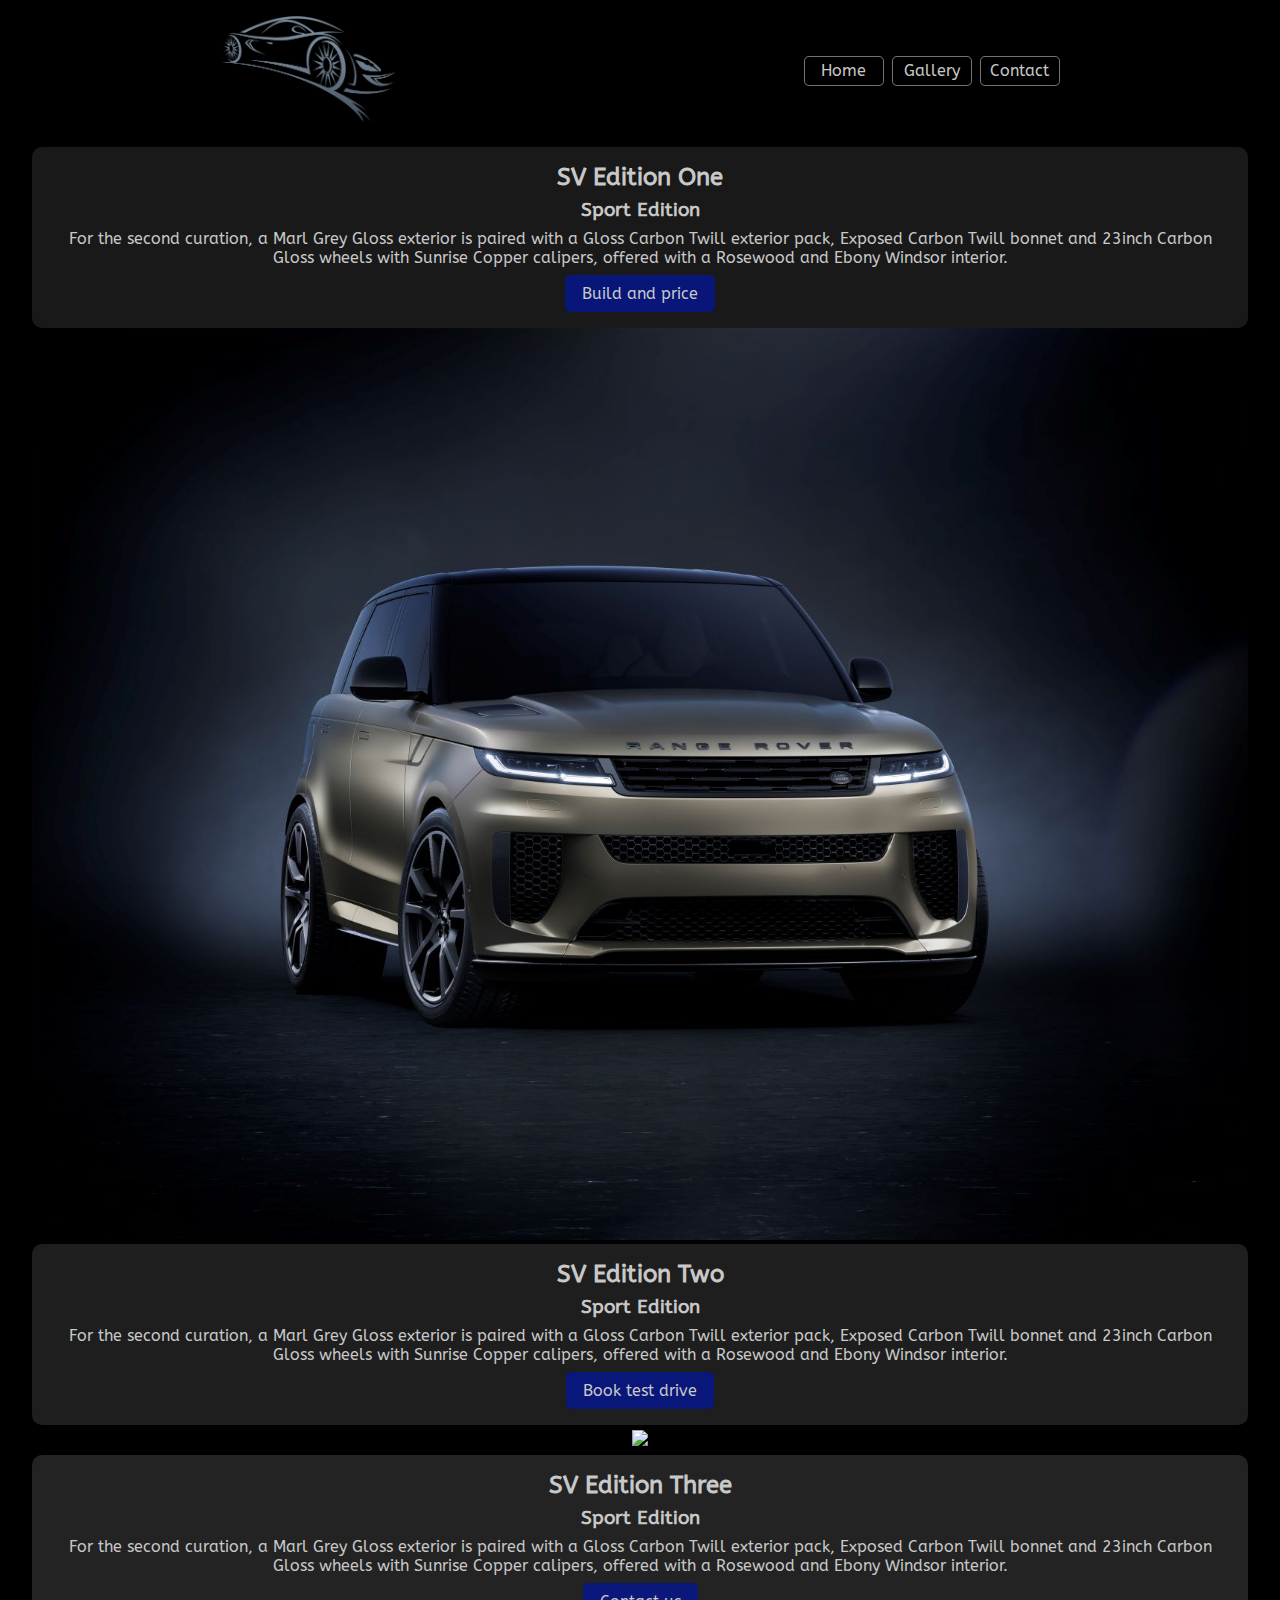
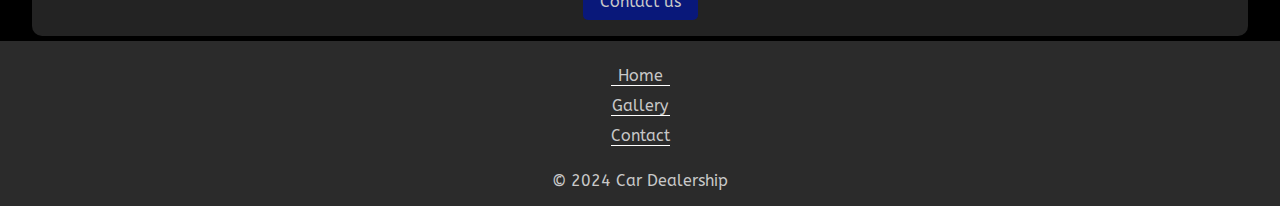
==== gallery.html @ ef991a99 "byddge struktur till mobile first" ====
<!DOCTYPE html>
<html lang="en">
<head>
    <meta charset="UTF-8">
    <meta name="viewport" content="width=device-width, initial-scale=1.0">
    <link rel="stylesheet" href="https://fonts.googleapis.com/css?family=ABeeZee">
    <meta name="description" content="car lovers">
    <link rel="stylesheet" href="styles/styles.css">
    <title>Cars</title>
</head>
<body>

    <header>
        <figure>
            <a href="index.html"><img id="logo" src="images/logo.png" alt="logo"></a>
        </figure>
        
        <nav>
            <ul>
                <li><a href="index.html">Home</a></li>
                <li><a href="gallery.html">Gallery</a></li>
                <li><a href="#">Contact</a></li>
            </ul>
        </nav>
    </header>

    <main>

        <section class="grid-gallery">

            <article class="gallery-article text-box-one">
                <h2>SV Edition One</h2>
                <h3>Sport Edition</h3>
                <p>For the second curation, a Marl Grey Gloss exterior is paired with a Gloss Carbon Twill exterior pack, Exposed Carbon Twill bonnet and 23inch Carbon Gloss wheels with Sunrise Copper calipers, offered with a Rosewood and Ebony Windsor interior.</p>
                <a href="#" class="button">Build and price</a>
            </article>

            <article class="gallery-article">
                <figure>
                    <img src="images/rang-rover1.jpeg">
                </figure>
            </article>

            <article class="gallery-article text-box-two">
                <h2>SV Edition Two</h2>
                <h3>Sport Edition</h3>
                <p>For the second curation, a Marl Grey Gloss exterior is paired with a Gloss Carbon Twill exterior pack, Exposed Carbon Twill bonnet and 23inch Carbon Gloss wheels with Sunrise Copper calipers, offered with a Rosewood and Ebony Windsor interior.</p>
                <a href="#" class="button">Book test drive</a>

            </article>

            <article class="grid-gallery">
                <figure>
                    <img src="images/rang-rover.jpg">
                </figure>
            </article>

            <article class="gallery-article text-box-three">
                <h2>SV Edition Three</h2>
                <h3>Sport Edition</h3>
                <p>For the second curation, a Marl Grey Gloss exterior is paired with a Gloss Carbon Twill exterior pack, Exposed Carbon Twill bonnet and 23inch Carbon Gloss wheels with Sunrise Copper calipers, offered with a Rosewood and Ebony Windsor interior.</p>
                <a href="#" class="button">Contact us</a>

            </article>

        </section>


       
    </main>

    <footer>
            <ul class="footer-nav">
                <li><a href="#">Home</a></li>
                <li><a href="#">Gallery</a></li>
                <li><a href="#">Contact</a></li>
            </ul>
            
            <p>&copy; 2024 Car Dealership</p>
    </footer>
    
</body>
</html>
---- styles/styles.css ----
* {
    margin: 0;
    padding: 0;
    box-sizing: border-box;
}

body {
    font-family: 'ABeeZee', serif;
    background-color: #000000;
    color: #c8c8c8;

}

/* header */
header {
    display: flex;
    flex-direction: column;
    justify-content: center;
    align-items: center;
    background-color: #000000;
    padding: 1rem;
}

#logo {
    width: clamp(125px, 20vw, 175px);
}

nav ul {
    list-style-type: none;
    display: flex;
    align-items: center;
    gap: .5rem;
}

nav ul li {
    border: 1px solid #c8c8c892;
    padding: .3rem;
    overflow: none;
    width: 80px;
    text-align: center;
    border-radius: .3rem;
}

a {
    text-decoration: none;
    color: rgb(200, 200, 200);
}


/* webpage hero content */
#mobile-hero-image {
    width: 100%;
}

.hero-section {
    width: 100%;
    display: flex;
    justify-content: center;
    align-items: center;
}

.hero-content {
    display: flex;
    flex-direction: column;
    text-align: center;
    background-color: rgb(0, 0, 0); 
    padding: 1rem;
    border-radius: 10px;
}

.hero-section h1 {
    font-size: 2.4rem;
    margin-bottom: .5rem;
    word-wrap: break-word;
  }

.hero-section p {
    font-size: 1.5rem;
    margin-bottom: .5rem;
}

.hero-section a {
    font-size: 1rem;  
}

.button {
    text-align: center;
    width: auto;
    padding: .5rem 1rem;
    margin: auto;
    border: 1px solid #65656500;
    background-color: #021591cb;
    border-radius: 5px;
    color: #c8c8c8;
}

/* .button:hover {

} */

/* Filter Css */
.filter {
    display: flex;
    flex-direction: column;
    align-items: center;
    margin-top: 1rem;
    background-color: rgba(86, 86, 86, 0.499);
    padding: 1rem;
   
}

.filter-article img{
    width: clamp(20px, 15vw, 70px);
}

.filter-article a{
    width: 200px;
}

.filter-article {
    margin-top: 2rem;
    display: flex;
    flex-direction: column;
    align-items: center;
    gap: .5rem;
}

.filter-button {
    text-align: center;
    width: auto;
    padding: .5rem 1rem;
    margin: auto;
    border: 1px solid #76767600;
    background-color: #021591cb;
    border-radius: 10px;
    color: #c8c8c8;
}


/* Article for car contents */
.car-article {
    display: flex;
    flex-direction: column;
    align-items: center; /* Align items vertically */
    justify-content: space-between; /* Adjusts space between image and text */
    margin-top: 2rem;
}

.car-article img {
    max-width: 100%; /* Adjust image size */
    margin: 1.5rem 0;
}

.car-content h3 {
    margin-bottom: .6rem;
    font-size: 2rem;
}

.car-article .car-content {
    max-width: 85%;
    text-align: center;
}




/* Footer */
footer {
    display: flex;
    flex-direction: column;
    gap: 1rem;
    align-items: center;
    padding: 1rem;
    background-color: rgba(86, 86, 86, 0.499);
}

.footer-nav {
    list-style-type: none;
    text-align: center;
}

.footer-nav li {
    margin: .6rem 0;
    border-bottom: 1px solid #fff;
}


/* Grid gallery  */
.grid-gallery img {
    width: 100%;
}

.grid-gallery {
    max-width: 95vw;
    margin: 5px auto;
    display: grid;
    grid-template-columns: 1fr;

}

.gallery-article {
    display: grid;
    justify-content: center;
    align-items: center;
    text-align: center;
    gap: .5rem;

}

.text-box-one {
    border: 1px border #fff;
    background-color: rgba(36, 36, 36, 0.689);
    padding: 1rem;
    border-radius: 10px;
}

.text-box-two {
    border: 1px border #fff;
    background-color: rgba(36, 36, 36, 0.819);
    padding: 1rem;
    border-radius: 10px;
}

.text-box-three {
    border: 1px border #fff;
    background-color: rgba(36, 36, 36, 0.984);
    padding: 1rem;
    border-radius: 10px;
}
/* Mobile first css finishes here */

/* Laptop screens css */
@media (min-width: 768px) {

    header{
        display: flex;
        flex-direction: row;
        justify-content: space-around;
    }

    #filter-heading {
        grid-column: 1 / 4;
        justify-content: center;
        align-items: center;
        align-self: center;
        text-align: center;
        padding: 1rem;
    }

    .filter {
        display: grid;
        grid-template-columns: repeat(200px, 2fr);
        justify-content: center;
        align-items: center;
    }

    .filter-article {
        grid-column: auto;
    }
   
}

/* 

.filter {
    display: flex;
    flex-direction: column;
    align-items: center;
    margin-top: 1rem;
    background-color: rgba(86, 86, 86, 0.499);
    padding: 1rem;
   
}

.filter-article img{
    width: clamp(20px, 15vw, 70px);
}

.filter-article a{
    width: 200px;
}

.filter-article {
    margin-top: 2rem;
    display: flex;
    flex-direction: column;
    align-items: center;
    gap: .5rem;
}

.filter-button {
    text-align: center;
    width: auto;
    padding: .5rem 1rem;
    margin: auto;
    border: 1px solid #76767600;
    background-color: #021591cb;
    border-radius: 10px;
    color: #c8c8c8;
} */
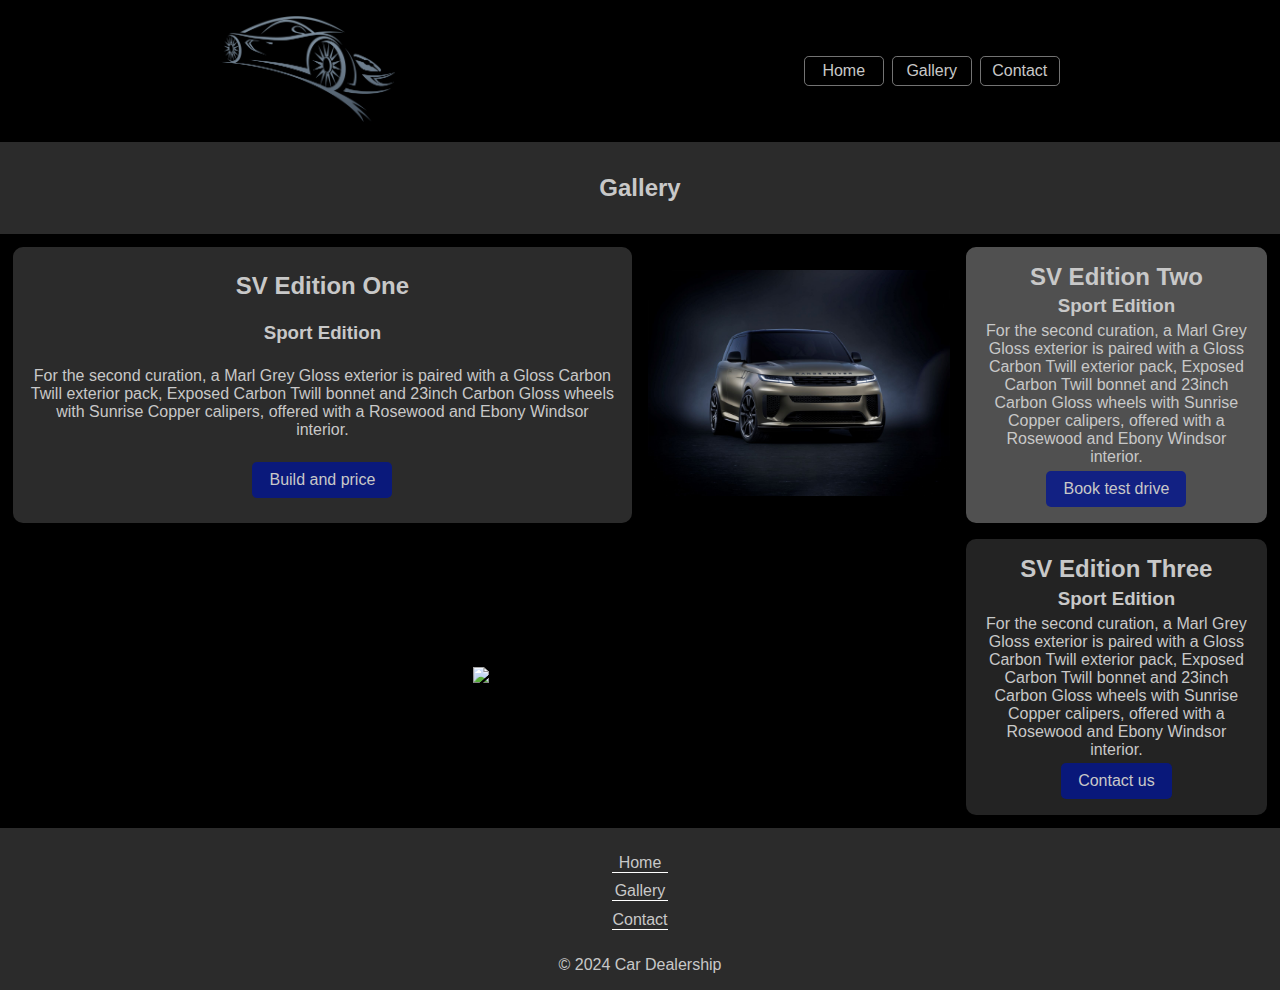
==== commit feb5e1e5: "byggde struktur till desktop också, grid är kvar samt galleri sidan också" ====
--- a/gallery.html
+++ b/gallery.html
@@ -26,8 +26,8 @@
 
     <main>
 
+        <h2 id="filter-heading">Gallery</h2>
         <section class="grid-gallery">
-
             <article class="gallery-article text-box-one">
                 <h2>SV Edition One</h2>
                 <h3>Sport Edition</h3>
@@ -49,7 +49,7 @@
 
             </article>
 
-            <article class="grid-gallery">
+            <article class="gallery-article">
                 <figure>
                     <img src="images/rang-rover.jpg">
                 </figure>
--- a/styles/styles.css
+++ b/styles/styles.css
@@ -5,10 +5,9 @@
 }
 
 body {
-    font-family: 'ABeeZee', serif;
+    font-family: Arial, Helvetica, sans-serif;
     background-color: #000000;
     color: #c8c8c8;
-
 }
 
 /* header */
@@ -103,37 +102,52 @@
     display: flex;
     flex-direction: column;
     align-items: center;
-    margin-top: 1rem;
     background-color: rgba(86, 86, 86, 0.499);
-    padding: 1rem;
-   
+    padding-bottom: 1rem;
+}
+
+#filter-heading {
+    text-align: center;
+    background-color: rgba(86, 86, 86, 0.499);
+    padding: 2rem;
 }
 
 .filter-article img{
     width: clamp(20px, 15vw, 70px);
-}
-
-.filter-article a{
-    width: 200px;
+    margin-top: 1rem;
+}
+
+.filter-article a {
+    width: 220px;
+    height: 40px;
+    display: flex;
+    align-items: center;
+    justify-content: center;
 }
 
 .filter-article {
-    margin-top: 2rem;
-    display: flex;
-    flex-direction: column;
-    align-items: center;
-    gap: .5rem;
+    display: flex;
+    flex-direction: column;
+    align-items: center;
+    gap: 1rem;
 }
 
 .filter-button {
     text-align: center;
-    width: auto;
     padding: .5rem 1rem;
-    margin: auto;
-    border: 1px solid #76767600;
-    background-color: #021591cb;
-    border-radius: 10px;
-    color: #c8c8c8;
+    border: 1px solid #00000000;
+    background-color: rgb(227, 227, 227);
+    border-radius: 10px;
+    color: #212121;
+}
+
+.filter-button:hover {
+    text-align: center;
+    padding: .5rem 1rem;
+    border: 1px solid #00000000;
+    background-color: #212121;
+    border-radius: 10px;
+    color: rgb(227, 227, 227);
 }
 
 
@@ -159,6 +173,7 @@
 .car-article .car-content {
     max-width: 85%;
     text-align: center;
+    padding-bottom: .5rem;
 }
 
 
@@ -191,8 +206,8 @@
 }
 
 .grid-gallery {
-    max-width: 95vw;
-    margin: 5px auto;
+    max-width: 98vw;
+    margin: 1% auto;
     display: grid;
     grid-template-columns: 1fr;
 
@@ -203,20 +218,20 @@
     justify-content: center;
     align-items: center;
     text-align: center;
-    gap: .5rem;
+    gap: .3rem;
 
 }
 
 .text-box-one {
     border: 1px border #fff;
-    background-color: rgba(36, 36, 36, 0.689);
+    background-color: rgba(86, 86, 86, 0.499);
     padding: 1rem;
     border-radius: 10px;
 }
 
 .text-box-two {
     border: 1px border #fff;
-    background-color: rgba(36, 36, 36, 0.819);
+    background-color: rgba(97, 97, 97, 0.819);
     padding: 1rem;
     border-radius: 10px;
 }
@@ -238,63 +253,61 @@
         justify-content: space-around;
     }
 
-    #filter-heading {
+    .filter {
+        display: flex;
+        flex-direction: row;
+        justify-content: space-around;
+       
+    }
+
+    .filter-article a {
+        width: 150px;
+    }
+   
+}
+
+@media (min-width: 1024px) {
+
+    .car-article {
+        display: grid;
+        grid-template-columns: 1fr 1fr; /* Two equal columns */
+        align-items: center;
+        gap: 20px; /* Optional: Add some space between content and image */
+    }
+
+    .car-article .car-content {
+        max-width: 80%;
+        text-align: center;
+        margin: 5% auto;
+    }
+
+    .car-image img {
+        max-width: 100%;
+        height: auto;
+    }
+
+    .grid-gallery {
+        display: grid;
+        gap: 1rem;
+        grid-template-columns: repeat(4, 1fr);
+    }
+
+    .text-box-one {
+        grid-column: 1 / span 2;
+    }
+
+    .gallery-article:nth-child(2) {
+        grid-column: 3 / 4;
+    }
+
+    .gallery-article:nth-child(3) {
+        grid-column: 4 / 5;
+        grid-row: span 1;
+    }
+    
+    .gallery-article:nth-child(4) {
         grid-column: 1 / 4;
-        justify-content: center;
-        align-items: center;
-        align-self: center;
-        text-align: center;
-        padding: 1rem;
-    }
-
-    .filter {
-        display: grid;
-        grid-template-columns: repeat(200px, 2fr);
-        justify-content: center;
-        align-items: center;
-    }
-
-    .filter-article {
-        grid-column: auto;
-    }
-   
-}
-
-/* 
-
-.filter {
-    display: flex;
-    flex-direction: column;
-    align-items: center;
-    margin-top: 1rem;
-    background-color: rgba(86, 86, 86, 0.499);
-    padding: 1rem;
-   
-}
-
-.filter-article img{
-    width: clamp(20px, 15vw, 70px);
-}
-
-.filter-article a{
-    width: 200px;
-}
-
-.filter-article {
-    margin-top: 2rem;
-    display: flex;
-    flex-direction: column;
-    align-items: center;
-    gap: .5rem;
-}
-
-.filter-button {
-    text-align: center;
-    width: auto;
-    padding: .5rem 1rem;
-    margin: auto;
-    border: 1px solid #76767600;
-    background-color: #021591cb;
-    border-radius: 10px;
-    color: #c8c8c8;
-} */+    }
+}
+
+
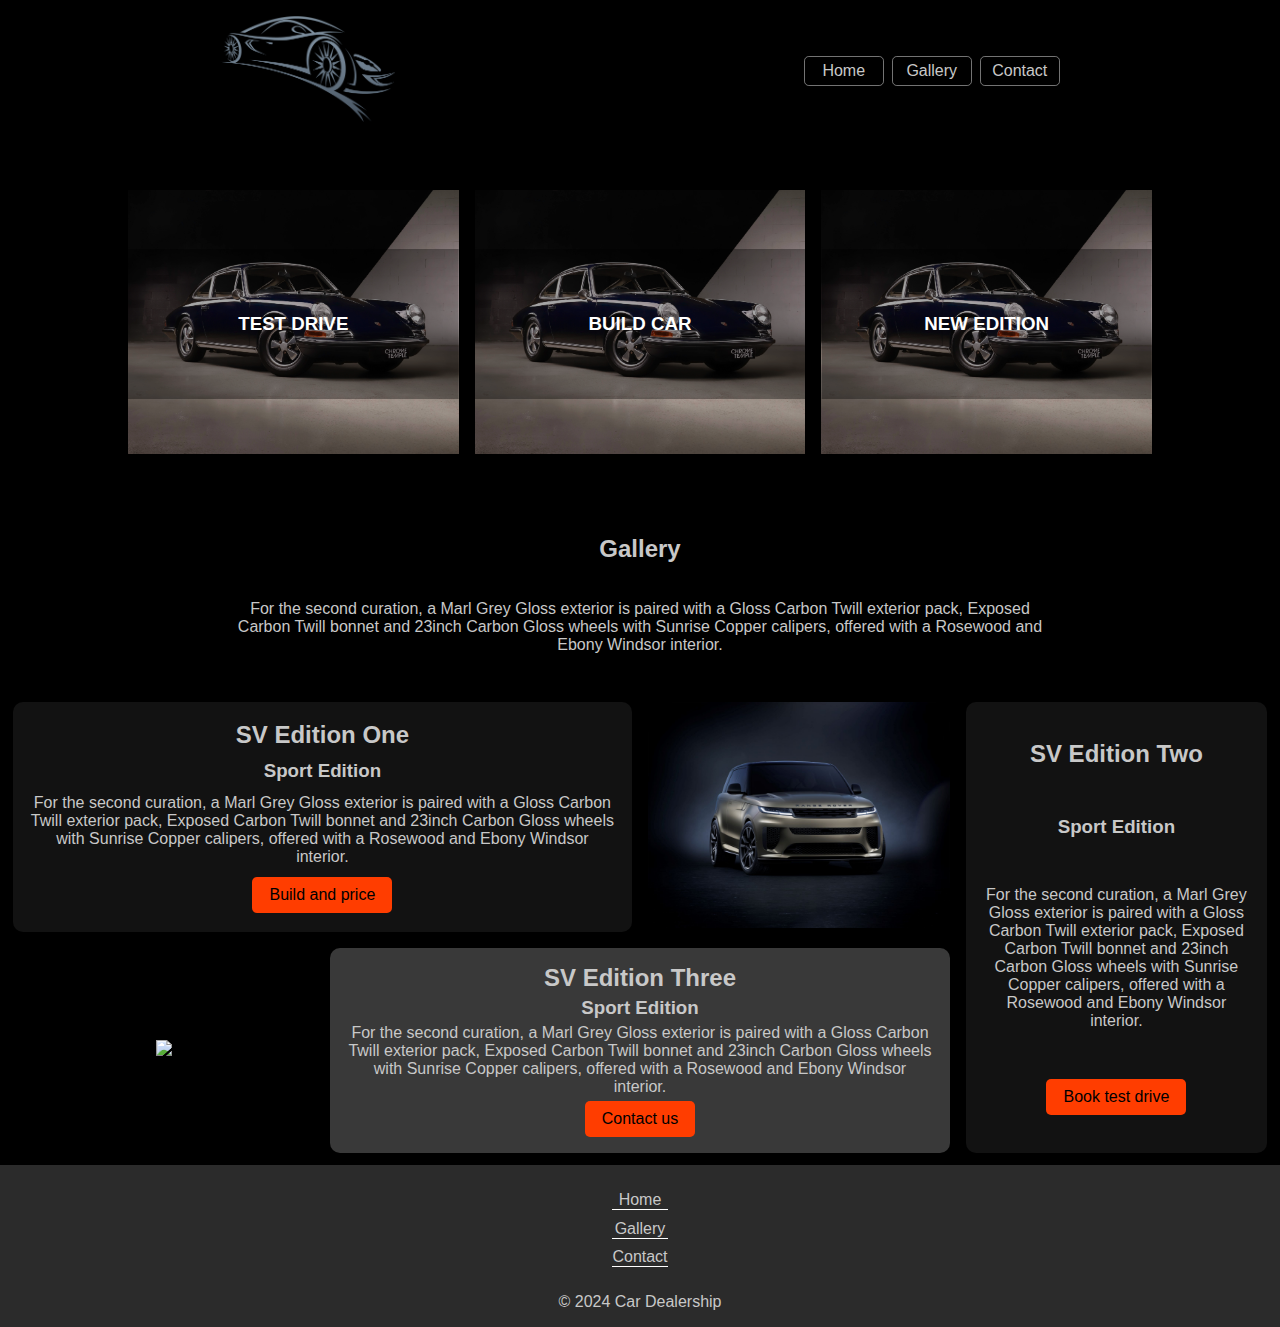
==== commit ce417622: "laptop grid is completed, need to fix desktop grid" ====
--- a/gallery.html
+++ b/gallery.html
@@ -26,8 +26,37 @@
 
     <main>
 
-        <h2 id="filter-heading">Gallery</h2>
+        <section class="desktop-gallery-only">
+            <article class="desktop-gallery">
+                <figure>
+                    <img src="/images/porsche.jpeg">
+                </figure>
+                    <h3>TEST DRIVE</h3>
+            </article>
+
+            <article class="desktop-gallery">
+                <figure>
+                    <img src="/images/porsche.jpeg">
+                </figure>
+                    <h3>BUILD CAR</h3>
+            </article>
+
+            <article class="desktop-gallery">
+                <figure>
+                    <img src="/images/porsche.jpeg">
+                </figure>
+                    <h3>NEW EDITION</h3>
+            </article>
+        </section>
+
+        
         <section class="grid-gallery">
+            
+            <article class="gallery-article ">
+                <h2 id="gallery-heading">Gallery</h2>
+                <p>For the second curation, a Marl Grey Gloss exterior is paired with a Gloss Carbon Twill exterior pack, Exposed Carbon Twill bonnet and 23inch Carbon Gloss wheels with Sunrise Copper calipers, offered with a Rosewood and Ebony Windsor interior.</p>
+            </article>
+
             <article class="gallery-article text-box-one">
                 <h2>SV Edition One</h2>
                 <h3>Sport Edition</h3>
@@ -46,7 +75,6 @@
                 <h3>Sport Edition</h3>
                 <p>For the second curation, a Marl Grey Gloss exterior is paired with a Gloss Carbon Twill exterior pack, Exposed Carbon Twill bonnet and 23inch Carbon Gloss wheels with Sunrise Copper calipers, offered with a Rosewood and Ebony Windsor interior.</p>
                 <a href="#" class="button">Book test drive</a>
-
             </article>
 
             <article class="gallery-article">
@@ -60,19 +88,15 @@
                 <h3>Sport Edition</h3>
                 <p>For the second curation, a Marl Grey Gloss exterior is paired with a Gloss Carbon Twill exterior pack, Exposed Carbon Twill bonnet and 23inch Carbon Gloss wheels with Sunrise Copper calipers, offered with a Rosewood and Ebony Windsor interior.</p>
                 <a href="#" class="button">Contact us</a>
-
             </article>
-
         </section>
 
-
-       
     </main>
 
     <footer>
             <ul class="footer-nav">
-                <li><a href="#">Home</a></li>
-                <li><a href="#">Gallery</a></li>
+                <li><a href="index.html">Home</a></li>
+                <li><a href="gallery.html">Gallery</a></li>
                 <li><a href="#">Contact</a></li>
             </ul>
             
--- a/styles/styles.css
+++ b/styles/styles.css
@@ -8,6 +8,10 @@
     font-family: Arial, Helvetica, sans-serif;
     background-color: #000000;
     color: #c8c8c8;
+}
+
+p {
+    font-size: clamp(.8rem, 1rem, 1.5rem);
 }
 
 /* header */
@@ -88,9 +92,10 @@
     padding: .5rem 1rem;
     margin: auto;
     border: 1px solid #65656500;
-    background-color: #021591cb;
+    background-color: rgba(255, 61, 0, 1);
     border-radius: 5px;
-    color: #c8c8c8;
+    color:  rgba(0, 0, 0, 1);
+
 }
 
 /* .button:hover {
@@ -136,9 +141,10 @@
     text-align: center;
     padding: .5rem 1rem;
     border: 1px solid #00000000;
-    background-color: rgb(227, 227, 227);
+    background-color: rgba(240, 240, 240, 1);
     border-radius: 10px;
     color: #212121;
+    box-shadow: 3px 3px 8px rgba(255, 61, 0, 1);
 }
 
 .filter-button:hover {
@@ -201,6 +207,12 @@
 
 
 /* Grid gallery  */
+#gallery-heading {
+    text-align: center;
+    background-color: #000000;
+    padding: 2rem;
+}
+
 .grid-gallery img {
     width: 100%;
 }
@@ -210,7 +222,6 @@
     margin: 1% auto;
     display: grid;
     grid-template-columns: 1fr;
-
 }
 
 .gallery-article {
@@ -219,26 +230,34 @@
     align-items: center;
     text-align: center;
     gap: .3rem;
-
+}
+
+.gallery-article:nth-child(1) {
+    margin: 2% auto;
+    padding: 2rem;
+}
+
+.desktop-gallery-only {
+    display: none;
 }
 
 .text-box-one {
     border: 1px border #fff;
-    background-color: rgba(86, 86, 86, 0.499);
+    background-color: rgba(22, 22, 22, 0.819);
     padding: 1rem;
     border-radius: 10px;
 }
 
 .text-box-two {
     border: 1px border #fff;
-    background-color: rgba(97, 97, 97, 0.819);
+    background-color: rgba(22, 22, 22, 0.819);
     padding: 1rem;
     border-radius: 10px;
 }
 
 .text-box-three {
     border: 1px border #fff;
-    background-color: rgba(36, 36, 36, 0.984);
+    background-color: rgba(70, 70, 70, 0.819);
     padding: 1rem;
     border-radius: 10px;
 }
@@ -257,17 +276,13 @@
         display: flex;
         flex-direction: row;
         justify-content: space-around;
-       
     }
 
     .filter-article a {
         width: 150px;
     }
-   
-}
-
-@media (min-width: 1024px) {
-
+
+    /* Home page article */
     .car-article {
         display: grid;
         grid-template-columns: 1fr 1fr; /* Two equal columns */
@@ -286,28 +301,149 @@
         height: auto;
     }
 
+     /* gallery page desktop only css */
+    .desktop-gallery img {
+        max-width: 100%;
+    }
+
+    .desktop-gallery-only {
+        display: flex;
+        gap: 1rem;
+        max-width: 80vw;
+        margin: 3rem auto 0px auto;
+        text-align: center;
+    }
+
+    .desktop-gallery {
+        position: relative;
+    }
+
+    .desktop-gallery h3 {
+        position: absolute;
+        top: 50%;
+        left: 50%;
+        transform: translate(-50%, -50%);
+        color: white;
+        background-color: rgba(0, 0, 0, 0.353); /* Optional: To add a semi-transparent background */
+        width: 100%;
+        padding: 1rem;
+    }
+
+     /* gallery page */
+    .grid-gallery {
+        display: grid;
+        gap: 1rem;
+        grid-template-columns: repeat(2, 1fr);
+    }
+
+    .gallery-article:nth-child(1) {
+        grid-column: 1 / 3;
+        max-width: 70%;
+        margin: 0 auto;
+    }
+    /* this is the second child */
+    .text-box-one {
+        grid-column: 1 / 2;
+    }
+
+    .gallery-article:nth-child(3) {
+        grid-column: 2 / 3;
+    }
+
+    .gallery-article:nth-child(4) {
+        grid-column: 1 / 2;
+    }
+
+    .gallery-article:nth-child(5) {
+        grid-column: 2 / 3;
+    }
+    
+    .gallery-article:nth-child(6) {
+        grid-column: 1 / 3;
+    }
+   
+}
+
+@media (min-width: 1024px) {
+
+    .car-article {
+        display: grid;
+        grid-template-columns: 1fr 1fr; /* Two equal columns */
+        align-items: center;
+        gap: 20px; /* Optional: Add some space between content and image */
+    }
+
+    .car-article .car-content {
+        max-width: 80%;
+        text-align: center;
+        margin: 5% auto;
+    }
+
+    .car-image img {
+        max-width: 100%;
+        height: auto;
+    }
+
+    .desktop-gallery img {
+        max-width: 100%;
+    }
+
+    .desktop-gallery-only {
+        display: flex;
+        gap: 1rem;
+        max-width: 80vw;
+        margin: 3rem auto 0px auto;
+        text-align: center;
+    }
+
+    .desktop-gallery {
+        position: relative;
+    }
+
+    .desktop-gallery h3 {
+        position: absolute;
+        top: 50%;
+        left: 50%;
+        transform: translate(-50%, -50%);
+        color: white;
+        background-color: rgba(0, 0, 0, 0.353); /* Optional: To add a semi-transparent background */
+        width: 100%;
+        padding: 4rem;
+
+    }
+
     .grid-gallery {
         display: grid;
         gap: 1rem;
         grid-template-columns: repeat(4, 1fr);
     }
 
+    .gallery-article:nth-child(1) {
+        grid-column: 1 / 5;
+        max-width: 70%;
+        margin: 0 auto;
+    }
+
     .text-box-one {
         grid-column: 1 / span 2;
     }
 
-    .gallery-article:nth-child(2) {
+    .gallery-article:nth-child(3) {
         grid-column: 3 / 4;
     }
 
-    .gallery-article:nth-child(3) {
+    .gallery-article:nth-child(4) {
         grid-column: 4 / 5;
-        grid-row: span 1;
+        grid-row: span 2;
     }
     
-    .gallery-article:nth-child(4) {
-        grid-column: 1 / 4;
-    }
-}
-
-
+    .gallery-article:nth-child(5) {
+        grid-column: 1 / 2;
+    }
+
+    .gallery-article:nth-child(6) {
+        grid-column: 2 / 4;
+    }
+}
+
+
